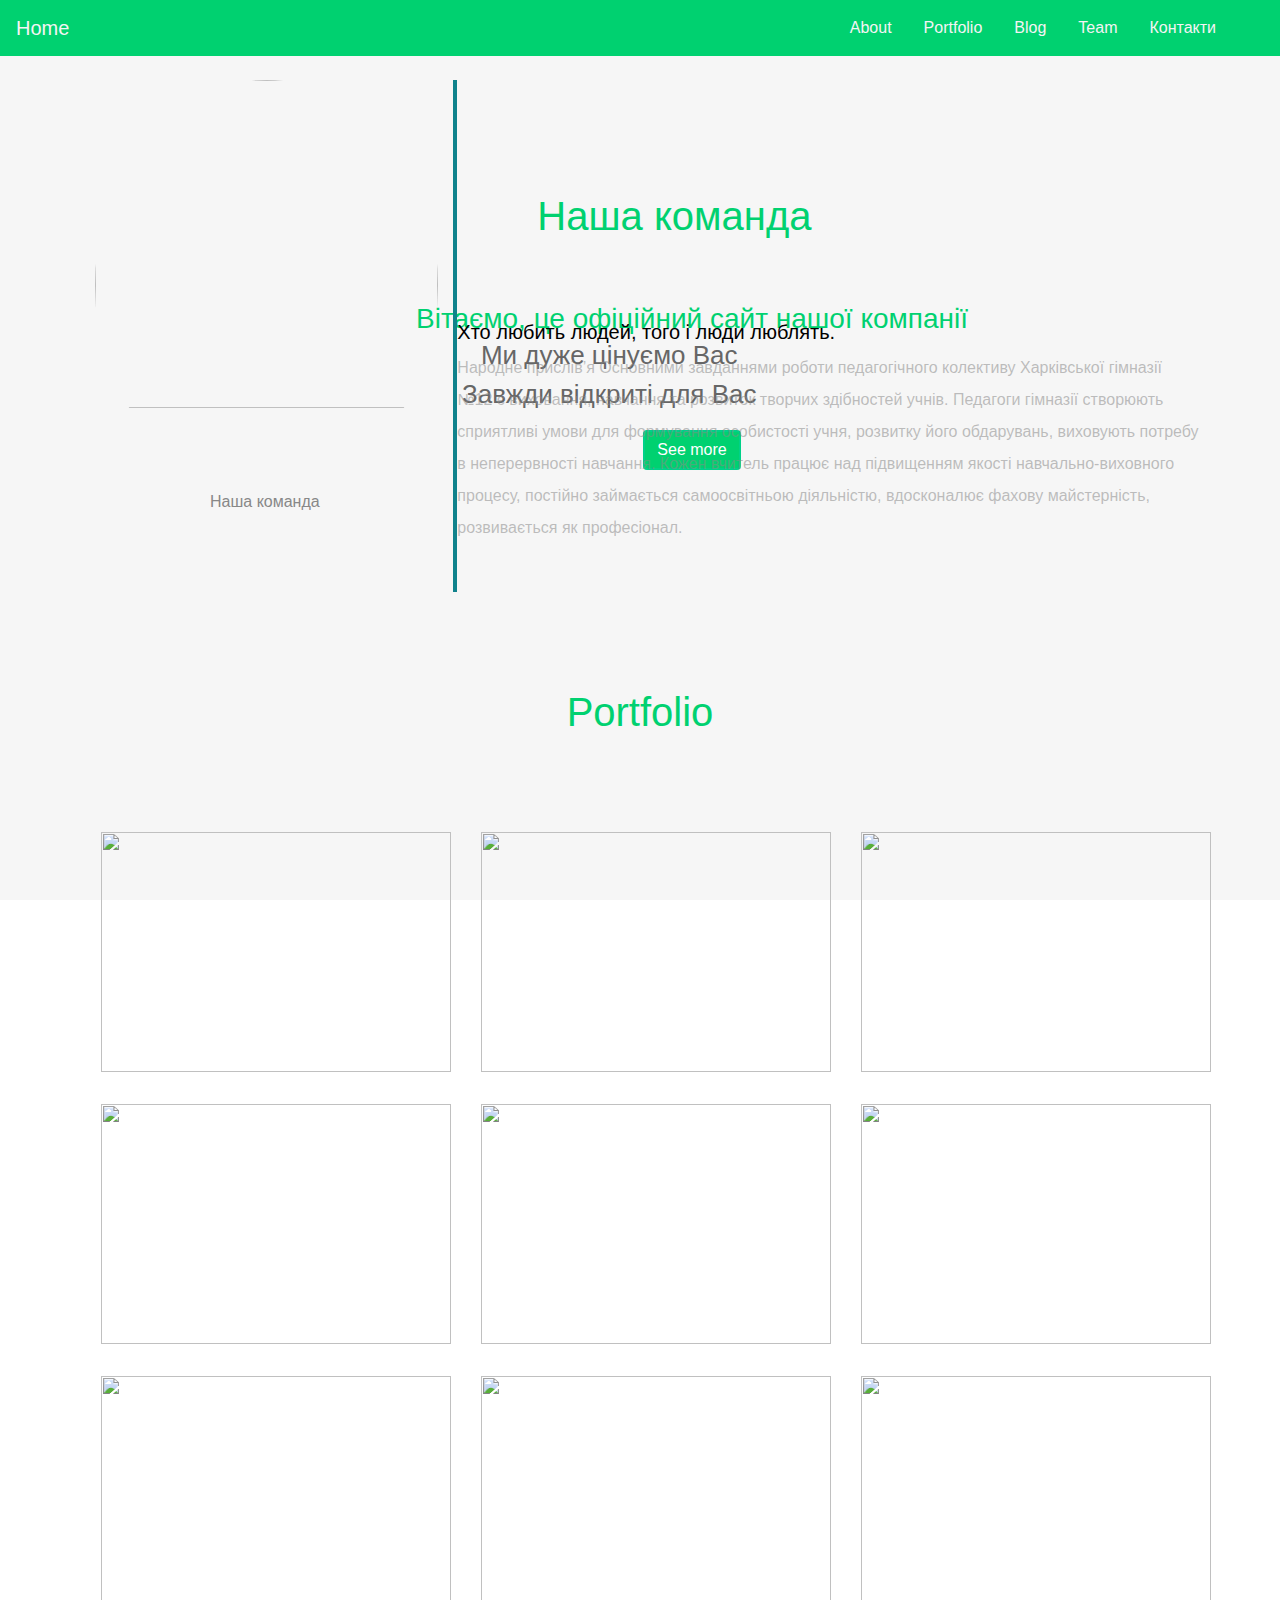
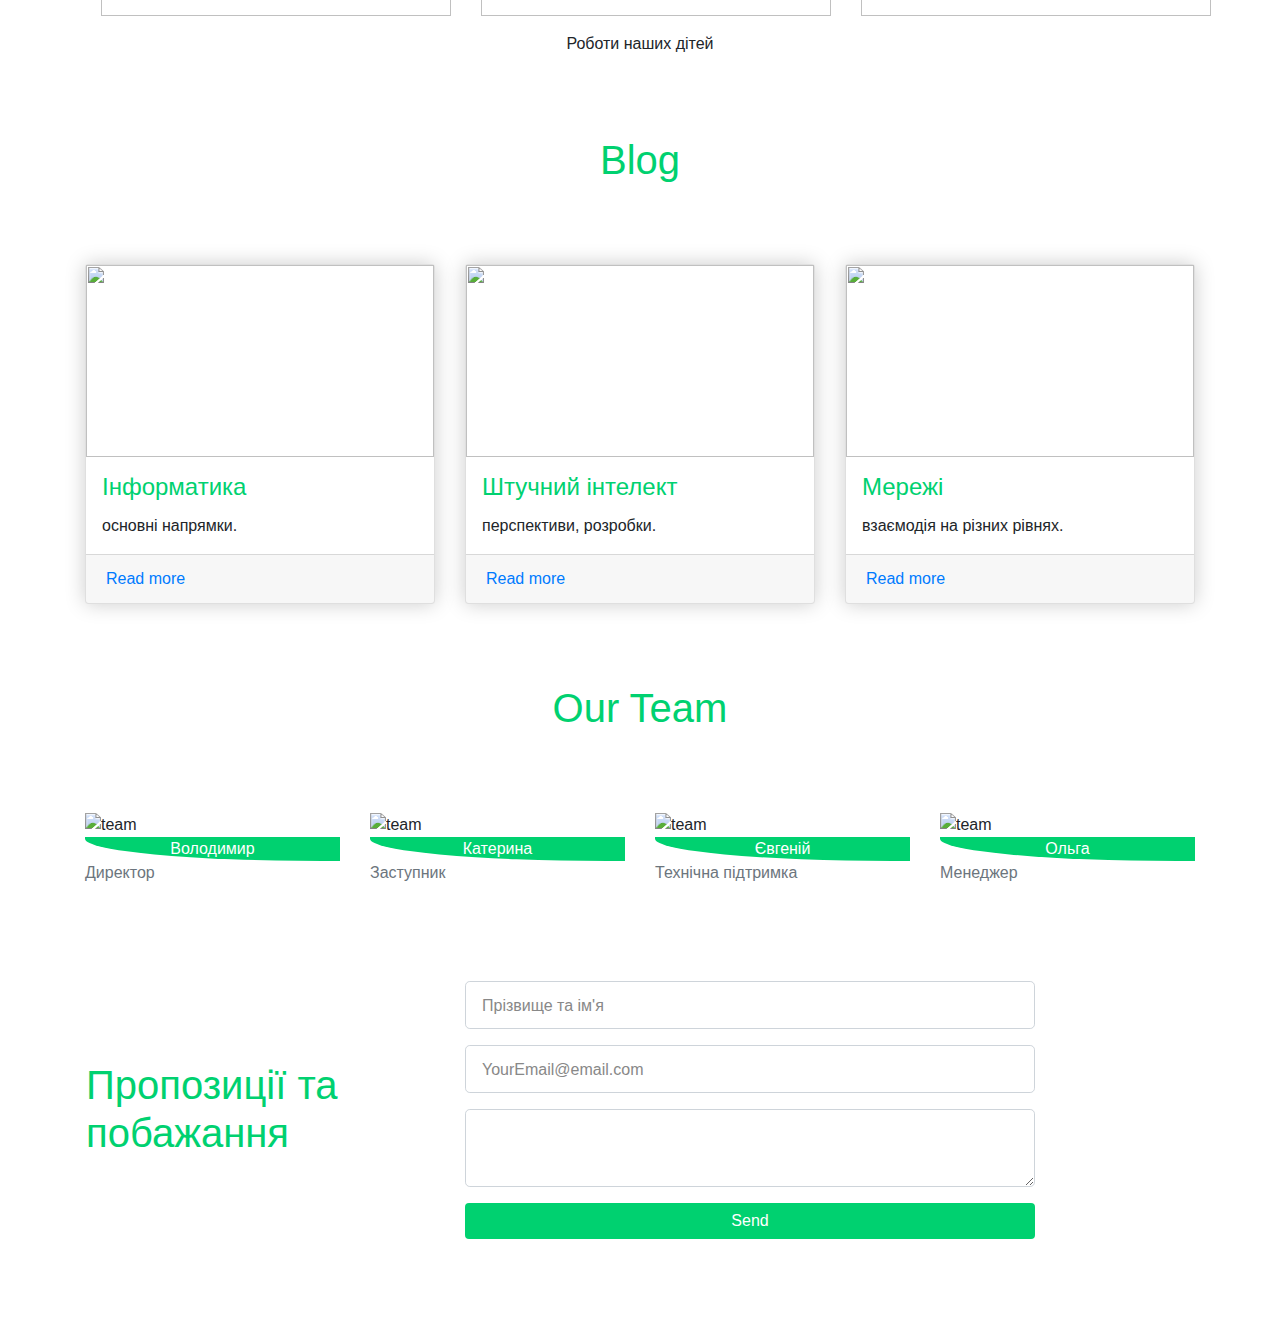
==== index.html @ fdcf883d "Add files via upload" ====
<!DOCTYPE html>
<html>
<head>
    
    <meta charset="utf-8">
    <meta name="viewport" content="width=device-width, initial-scale=1, shrink-to-fit=no">
    <link rel="stylesheet" href="https://stackpath.bootstrapcdn.com/bootstrap/4.3.1/css/bootstrap.min.css" integrity="sha384-ggOyR0iXCbMQv3Xipma34MD+dH/1fQ784/j6cY/iJTQUOhcWr7x9JvoRxT2MZw1T" crossorigin="anonymous">
    <link rel="stylesheet" type="text/css" href="style.css">

    <nav class="navbar navbar-expand-lg fixed-top ">
    <a class="navbar-brand" href="#">Home</a>
    <button class="navbar-toggler" type="button" data-toggle="collapse" data-
        target="#navbarSupportedContent" aria-controls="navbarSupportedContent" aria-expanded="false" aria-
        label="Toggle navigation”> <span class=“navbar-toggler-icon"></span>
    </button>
    <div class="collapse navbar-collapse " id="navbarSupportedContent">
        <ul class="navbar-nav mr-4">
            <li class="nav-item">
                <a class="nav-link" data-value="about" href="#">About</a>
            </li>
            <li class="nav-item">
                <a class="nav-link" data-value="Portfolio" href="#">Portfolio</a>
            </li>
            <li class="nav-item">
                <a class="nav-link" data-value="Blog" href="#">Blog</a>
            </li>
            <li class="nav-item">
                <a class="nav-link" data-value="Team" href="#">Team</a>
            </li>
            <li class="nav-item">
                <a class="nav-link" data-value="Contact" href="#">Контакти</a>
            </li>
        </ul>
    </div>
    </nav>


</head>
<body>
    

<header class="header">
    <div class="overlay">
        <div class="container">
        <div class="description text-center">
            <h3><font color="#00d170">Вітаємо, це офіційний сайт нашої компанії
                <p> Ми дуже цінуємо Вас<br>
                    Завжди відкриті для Вас
                </p>
                <button class="btn btn-outline-secondary">See more</button>
                </font>
            </h3>
        </div>        
        </div>
        
    </div>
    
</header>


<div class="about" id="about">
<div class="container">
<div class="row">
    <div class="col-lg-4 col-md-4 col-sm-12">
        <img align="center" src="images/kollektiv.jpg" class="img-fluid">
        <span class="text-justify">Наша команда</span>
    </div>
    <div class="col-lg-8 col-md-8 col-sm-12 desc">
        <h1><font color="#00d170">Наша команда</font></h1>
        <h5><font color="black">Хто любить людей, того і люди люблять.</font></h5>
            <p>
Народне прислів’я
Основними завданнями роботи педагогічного колективу Харківської гімназії №12 є виховання, навчання та розвиток творчих здібностей учнів. Педагоги гімназії створюють сприятливі умови для формування особистості учня, розвитку його обдарувань, виховують потребу в неперервності навчання. Кожен вчитель працює над підвищенням якості навчально-виховного процесу, постійно займається самоосвітньою діяльністю, вдосконалює фахову майстерність, розвивається як професіонал.
        </p>
    </div>
</div>
</div>
</div>

<div class="portfolio" id="Portfolio">
    <h1 class="text-center">Portfolio</h1>


<div class="container">
<div class="row">
<div class="col-lg-4 col-md-4 col-sm-12">
    <img align="center" src="https://gymnasium12.klasna.com/uploads/org31/user_14922/photofile_1657617908_309793991_big.jpg" class="img-fluid">
</div>
<div class="col-lg-4 col-md-4 col-sm-12">
    <img align="center" src="https://gymnasium12.klasna.com/uploads/org31/user_14922/photofile_1657617908_850938983.jpg" class="img-fluid">
</div>
<div class="col-lg-4 col-md-4 col-sm-12">
    <img align="center" src="https://gymnasium12.klasna.com/uploads/org31/user_14922/photofile_1657617908_1607290493.jpg" class="img-fluid">
</div>
    
<div class="col-lg-4 col-md-4 col-sm-12">
    <img align="center" src="https://gymnasium12.klasna.com/uploads/org31/user_14922/photofile_1657617908_309793991_big.jpg" class="img-fluid">
</div>
<div class="col-lg-4 col-md-4 col-sm-12">
    <img align="center" src="https://gymnasium12.klasna.com/uploads/org31/user_14922/photofile_1657617910_154194943.jpg" class="img-fluid">
</div>
<div class="col-lg-4 col-md-4 col-sm-12">
    <img align="center" src="https://gymnasium12.klasna.com/uploads/org31/user_14922/photofile_1657618089_1125225887.jpg" class="img-fluid">
</div>
<div class="col-lg-4 col-md-4 col-sm-12">
    <img align="center" src="https://gymnasium12.klasna.com/uploads/org31/user_14922/photofile_1657618094_259667917.jpg" class="img-fluid">
</div>
<div class="col-lg-4 col-md-4 col-sm-12">
    <img align="center" src="https://gymnasium12.klasna.com/uploads/org31/user_14922/photofile_1657618088_895905221.jpg" class="img-fluid">
</div>
<div class="col-lg-4 col-md-4 col-sm-12">
    <img align="center" src="https://gymnasium12.klasna.com/uploads/org31/user_14922/photofile_1657618088_2125965112.jpg" class="img-fluid">
</div>
</div>
<p align="center">
        Роботи наших дітей    
    </p>
</div> 
</div>


<div class="blog" id="Blog">
<div class="container">
    <h1 class="text-center">Blog</h1>
<div class="row">
<div class="col-md-4 col-lg-4 col-sm-12">
<div class="card">
<div class="card-img">
    <img align="center" src="images/posts/polit.jpg" class="img-fluid">
</div>
<div class="card-body">
    <h4 class="card-title">Інформатика</h4>
        <p class="card-text">
        основні напрямки.
        </p>
</div>
<div class="card-footer">
    <a href="" class="card-link">Read more</a>
</div>
</div>
</div>
<div class="col-md-4 col-lg-4 col-sm-12">
<div class="card">
<div class="card-img">
    <img align="center" src="images/posts/images.jpg" class="img-fluid">
</div>
<div class="card-body">
    <h4 class="card-title">Штучний інтелект</h4>
        <p class="card-text">
        перспективи, розробки.
        </p>
</div>
<div class="card-footer">
    <a href="" class="card-link">Read more</a>
</div>
</div>
</div>
<div class="col-md-4 col-lg-4 col-sm-12">
<div class="card">
<div class="card-img">
    <img align="center" src="images/posts/imag2.jpg" class="img-fluid">
</div>
<div class="card-body">
    <h4 class="card-title">Мережі</h4>
    <p class="card-text">
    взаємодія на різних рівнях.
    </p>
</div>
<div class="card-footer">
    <a href="" class="card-link">Read more</a>
</div>
</div>
</div>
</div>
</div>
</div>


<div class="team" id="Team">
<div class="container">
<h1 class="text-center">Our Team</h1>
<div class="row">
<div class="col-lg-3 col-md-3 col-sm-12 item">
<img align="center" src="images/team/team-1.jpg" class="img-fluid" alt="team">
<div class="des">
Володимир
</div>
<span class="text-muted">Директор</span>
</div>
<div class="col-lg-3 col-md-3 col-sm-12 item">
<img align="center" src="images/team/team-2.jpg" class="img-fluid" alt="team">
<div class="des">
Катерина
</div>
<span class="text-muted">Заступник</span>
</div>
<div class="col-lg-3 col-md-3 col-sm-12 item">
<img align="center" src="images/team/team-3.jpg" class="img-fluid" alt="team">
<div class="des">
Євгеній
</div>
<span class="text-muted">Технічна підтримка</span>
</div>
<div class="col-lg-3 col-md-3 col-sm-12 item">
<img align="center" src="images/team/team-4.jpg" class="img-fluid" alt="team">
<div class="des">
Ольга
</div>
<span class="text-muted">Менеджер</span>
</div>
</div>
</div>
</div>


<div class="contact-form" id="Contact">
<div class="container">
<form>
<div class="row">
<div class="col-lg-4 col-md-4 col-sm-12">
    <h1>Пропозиції та побажання</h1>
</div>
<div class="col-lg-8 col-md-8 col-sm-12 right">
<div class="form-group">
    <input type="text" class="form-control form-control-lg" placeholder="Прізвище та ім'я" name="">
</div>
<div class="form-group">
    <input type="email" class="form-control form-control-lg" placeholder="YourEmail@email.com"
    name="email">
</div>
<div class="form-group">
    <textarea class="form-control form-control-lg">
    </textarea>
</div>
    <input type="submit" class="btn btn-secondary btn-block" value="Send" name="">
</div>
</div>
</form>
</div>
</div>

    <script src="https://ajax.googleapis.com/ajax/libs/jquery/3.3.1/jquery.min.js"></script>
    <script src="https://cdnjs.cloudflare.com/ajax/libs/popper.js/1.14.7/umd/popper.min.js" integrity="sha384-UO2eT0CpHqdSJQ6hJty5KVphtPhzWj9WO1clHTMGa3JDZwrnQq4sF86dIHNDz0W1" crossorigin="anonymous"></script>
    <script src="https://stackpath.bootstrapcdn.com/bootstrap/4.3.1/js/bootstrap.min.js" integrity="sha384-JjSmVgyd0p3pXB1rRibZUAYoIIy6OrQ6VrjIEaFf/nJGzIxFDsf4x0xIM+B07jRM" crossorigin="anonymous" >
    </script>
<script type="text/javascript" src='js/main.js'></script>
</body>
</html>
---- style.css ----
.navbar{
background:#00d170;
}
.nav-link , .navbar-brand{
color: #f4f4f4;
cursor: pointer;
}
.nav-link{
margin-right: 1em !important;
}
.nav-link:hover{
background: #f4f4f4;
color: #f97300;
}
.navbar-collapse{
justify-content: flex-end;
}
.navbar-toggler{
background:#fff !important;
}



.navbar-collapse{
justify-content: flex-end;
}

.bg-dark{
background-color:#343a40!important;
}
.bg-primary{
background-color:#343a40!important;
}	

/*header style*/
.header{
background-image: url('images/headerback.jpg');
background-attachment: fixed;
background-size: cover;
background-position: center;
}

.overlay{
position: absolute;
min-height: 100%;
min-width: 100%;
left: 0;
top: 0;
background: rgba(244, 244, 244, 0.79);
}

.description{
position: absolute;
top: 30%;
left: 30%;
margin: auto;
padding: 2em;
}
.description h3{
color:#F97300;
}
.description p{
color:#666;
font-size: 26px;
width: 70%;
line-height: 1.5;
}
.description button{
border:2px solid #00d188;
background:#00d170;
color:#fff;
}

/*About*/
.about{
margin: 4em;
padding: 1em;
position: relative;
}
.about h1{
color:#F97300;
margin: 2em;
}
.about img{
height: 80%;
width: 100%;
border-radius: 50%
}
.about span{
display: block;
color: #888;
position: absolute;
left: 130px;
}
.about .desc{
padding: 2em 0;
border-left:4px solid #10828C;
}
.about .desc h1{
color: #10828C;
}
.about .desc p{
line-height:2;
color:#8888;
}


/*Portfolio*/
.portfolio{
margin: 4em 0;
position: relative;
}
.portfolio h1{
color:#00d170;
margin: 2em;
}
.portfolio img{
height: 15rem;
width: 100%;
margin: 1em;
}

/*Blog*/
.blog{
margin: 4em 0;
position: relative;
}
.blog h1{
color:#00d170;
margin: 2em;
}
.blog .card{
box-shadow: 0 0 20px #ccc;
}
.blog .card img{
width: 100%;
height: 12em;
}
.blog .card-title{
color:#00d170;
}
.blog .card-body{
padding: 1em;
}

/*team*/
.team{
margin: 4em 0;
position: relative;
}
.team h1{
color:#00d170;
margin: 2em;
}
.team .item{
position: relative;
}
.team .des{
background: #00d170;
color: #fff;
text-align: center;
border-bottom-left-radius: 93%;
transition:.3s ease-in-out;
}
.team .item:hover .des{
height: 100%;
background:#00d17059;
position: absolute;
width: 89%;
padding: 5em;
top: 0;
border-bottom-left-radius: 0;
}

/*contact-form*/
.contact-form{
margin: 6em 0;
position: relative;
}
.contact-form h1{
padding:2em 1px;
color: #00d170;
}
.contact-form .right{
max-width: 600px;
}
.contact-form .right .btn-secondary{
background: #00d170;
color: #fff;
border:0;
}
.contact-form .right .form-control::placeholder{
color: #888;
font-size: 16px;


/*
@import url('https://fonts.googleapis.com/css?family=Raleway');
*{
font-family: "Raleway";
}*/
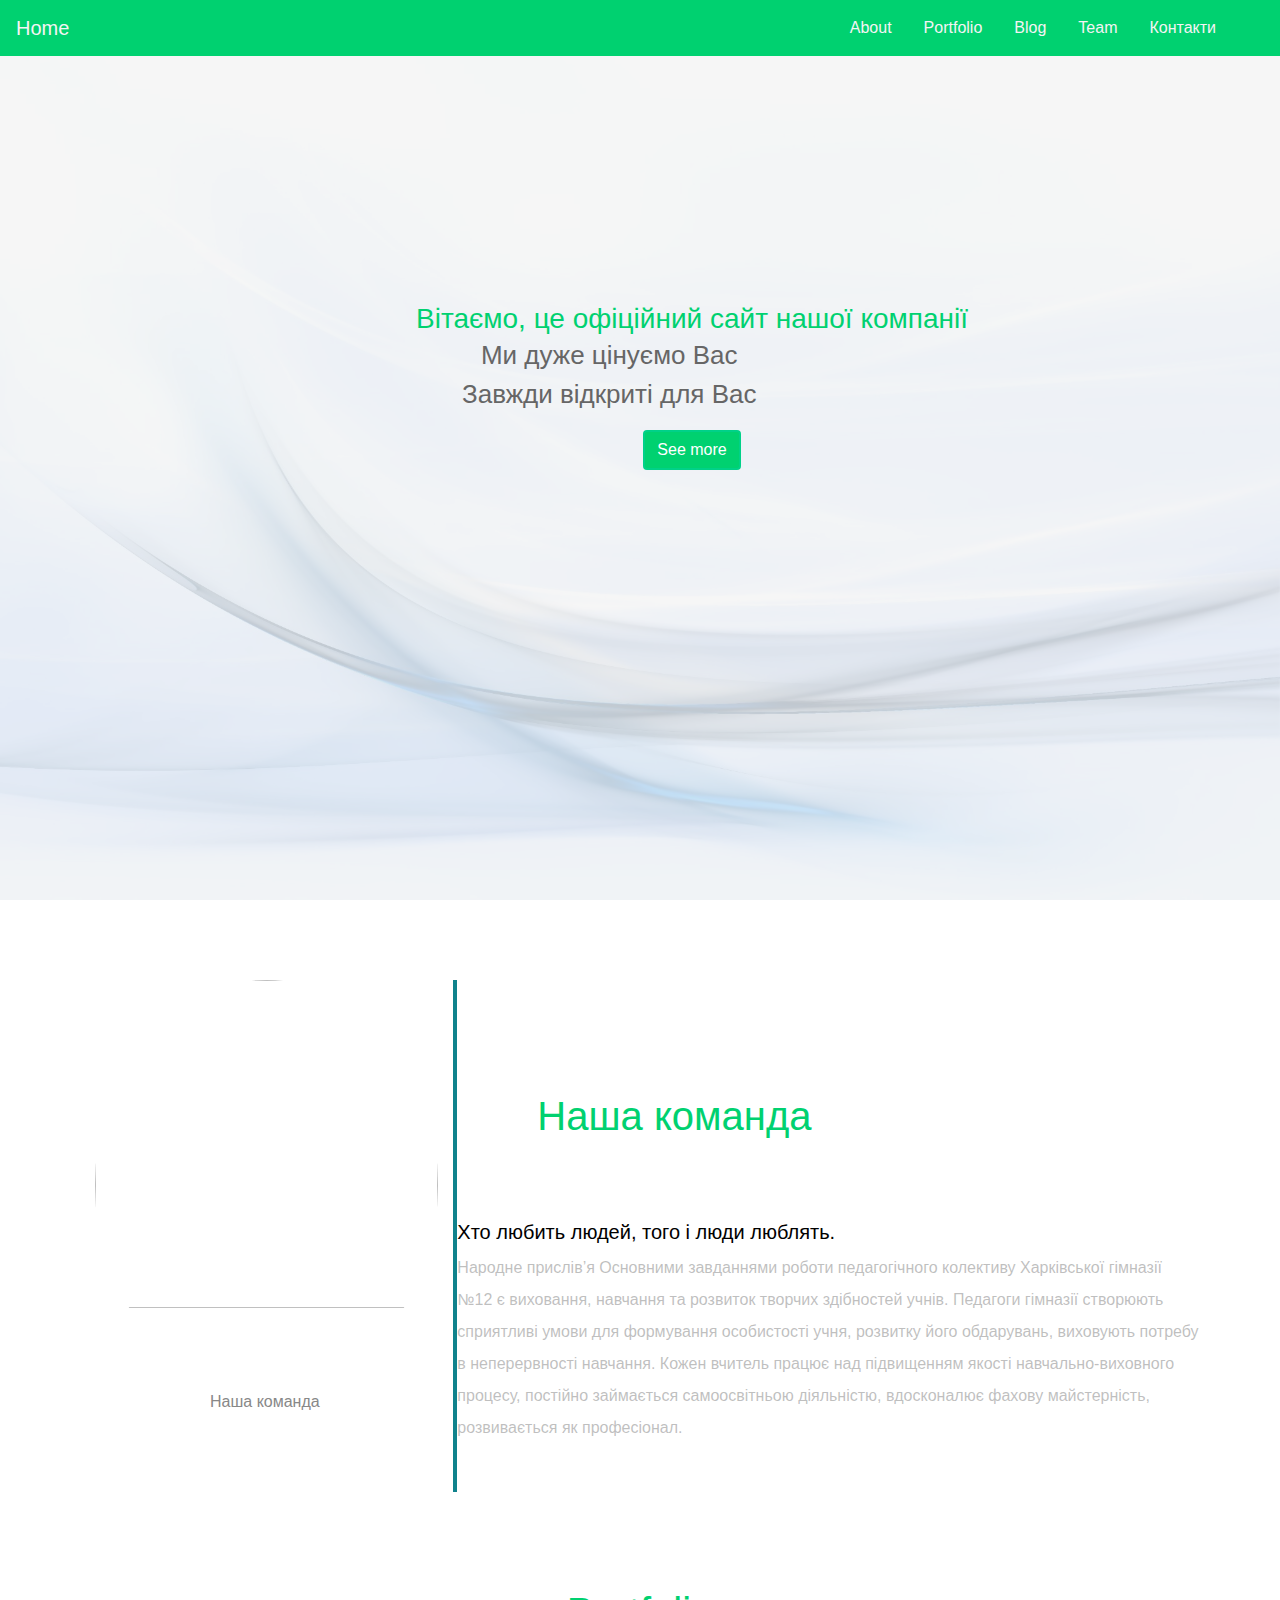
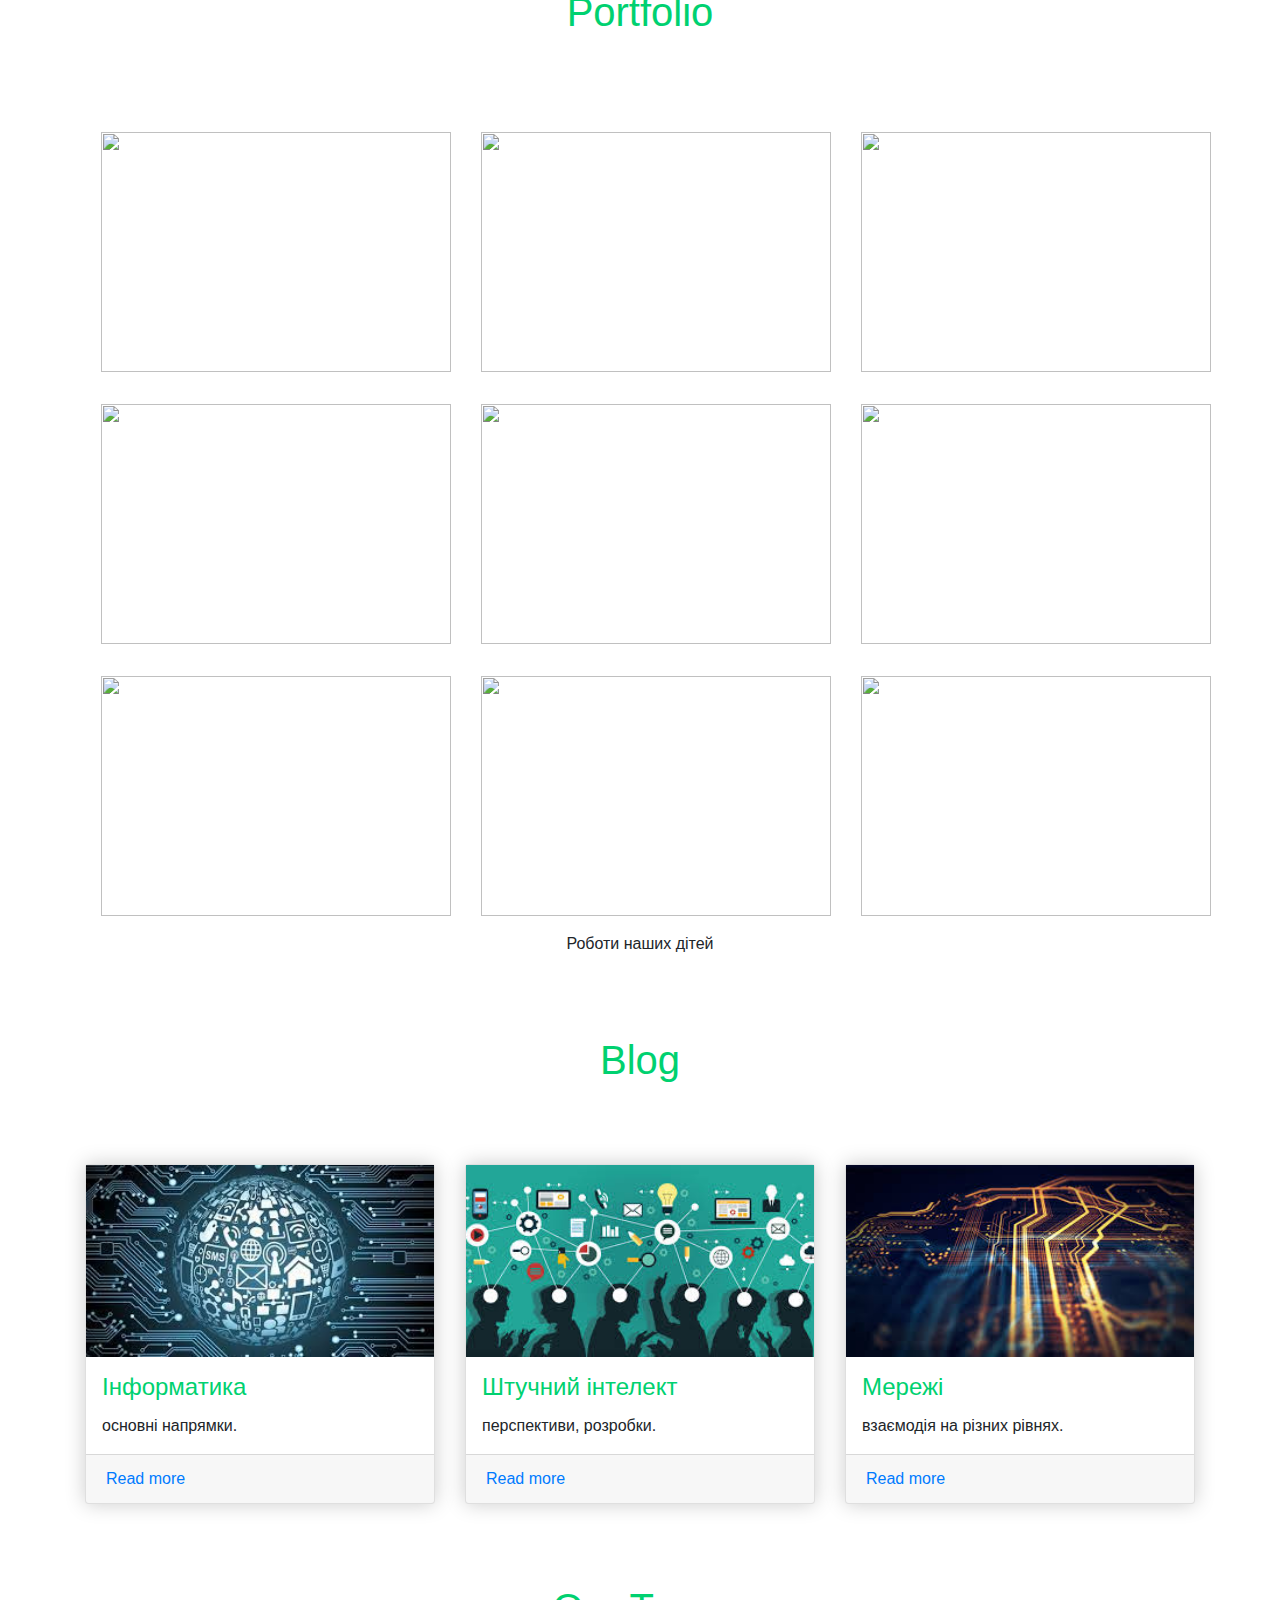
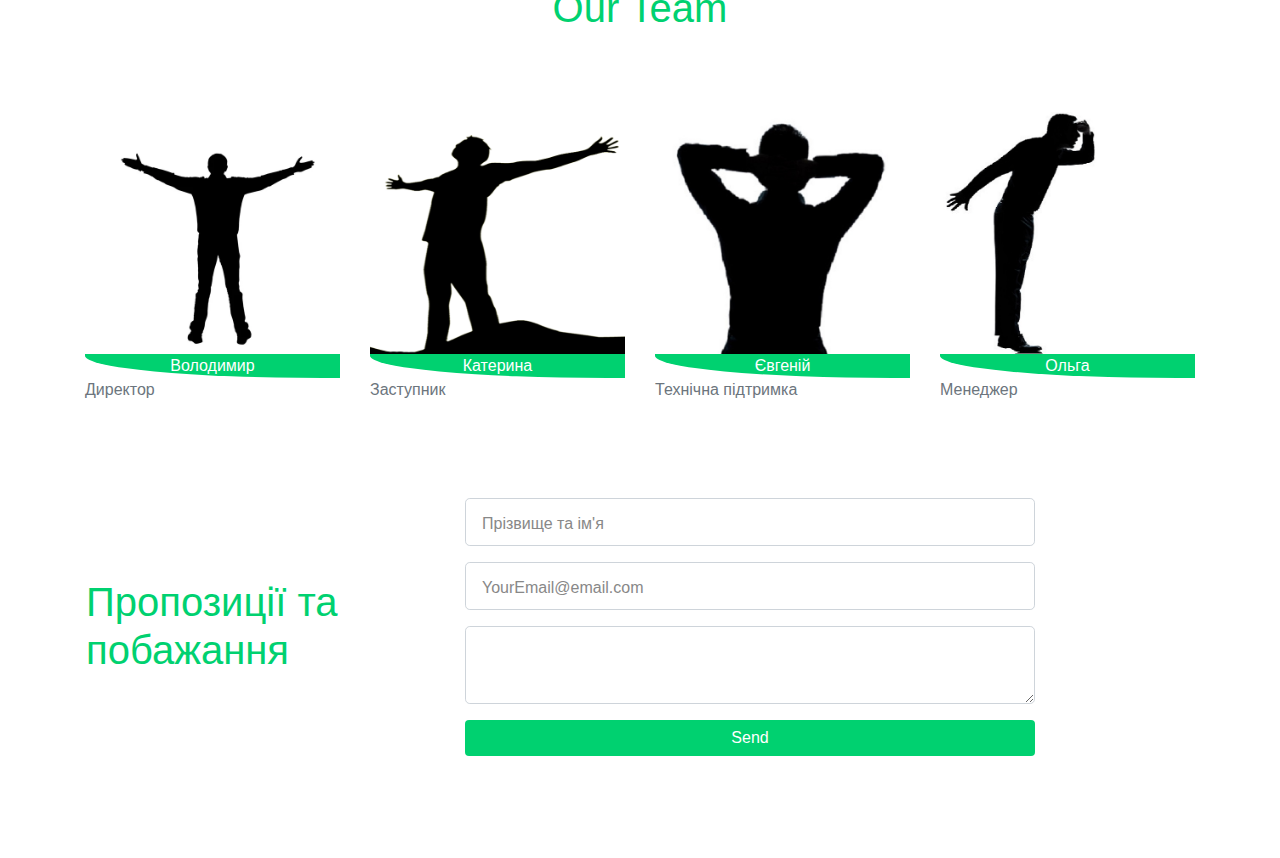
==== commit a3e2db2f: "Update index.html" ====
--- a/index.html
+++ b/index.html
@@ -62,7 +62,7 @@
 <div class="container">
 <div class="row">
     <div class="col-lg-4 col-md-4 col-sm-12">
-        <img align="center" src="images/kollektiv.jpg" class="img-fluid">
+        <img align="center" src="https://gymnasium12.klasna.com/uploads/editor/31/14922/sitepage_21/images/kollektiv.jpg" class="img-fluid">
         <span class="text-justify">Наша команда</span>
     </div>
     <div class="col-lg-8 col-md-8 col-sm-12 desc">
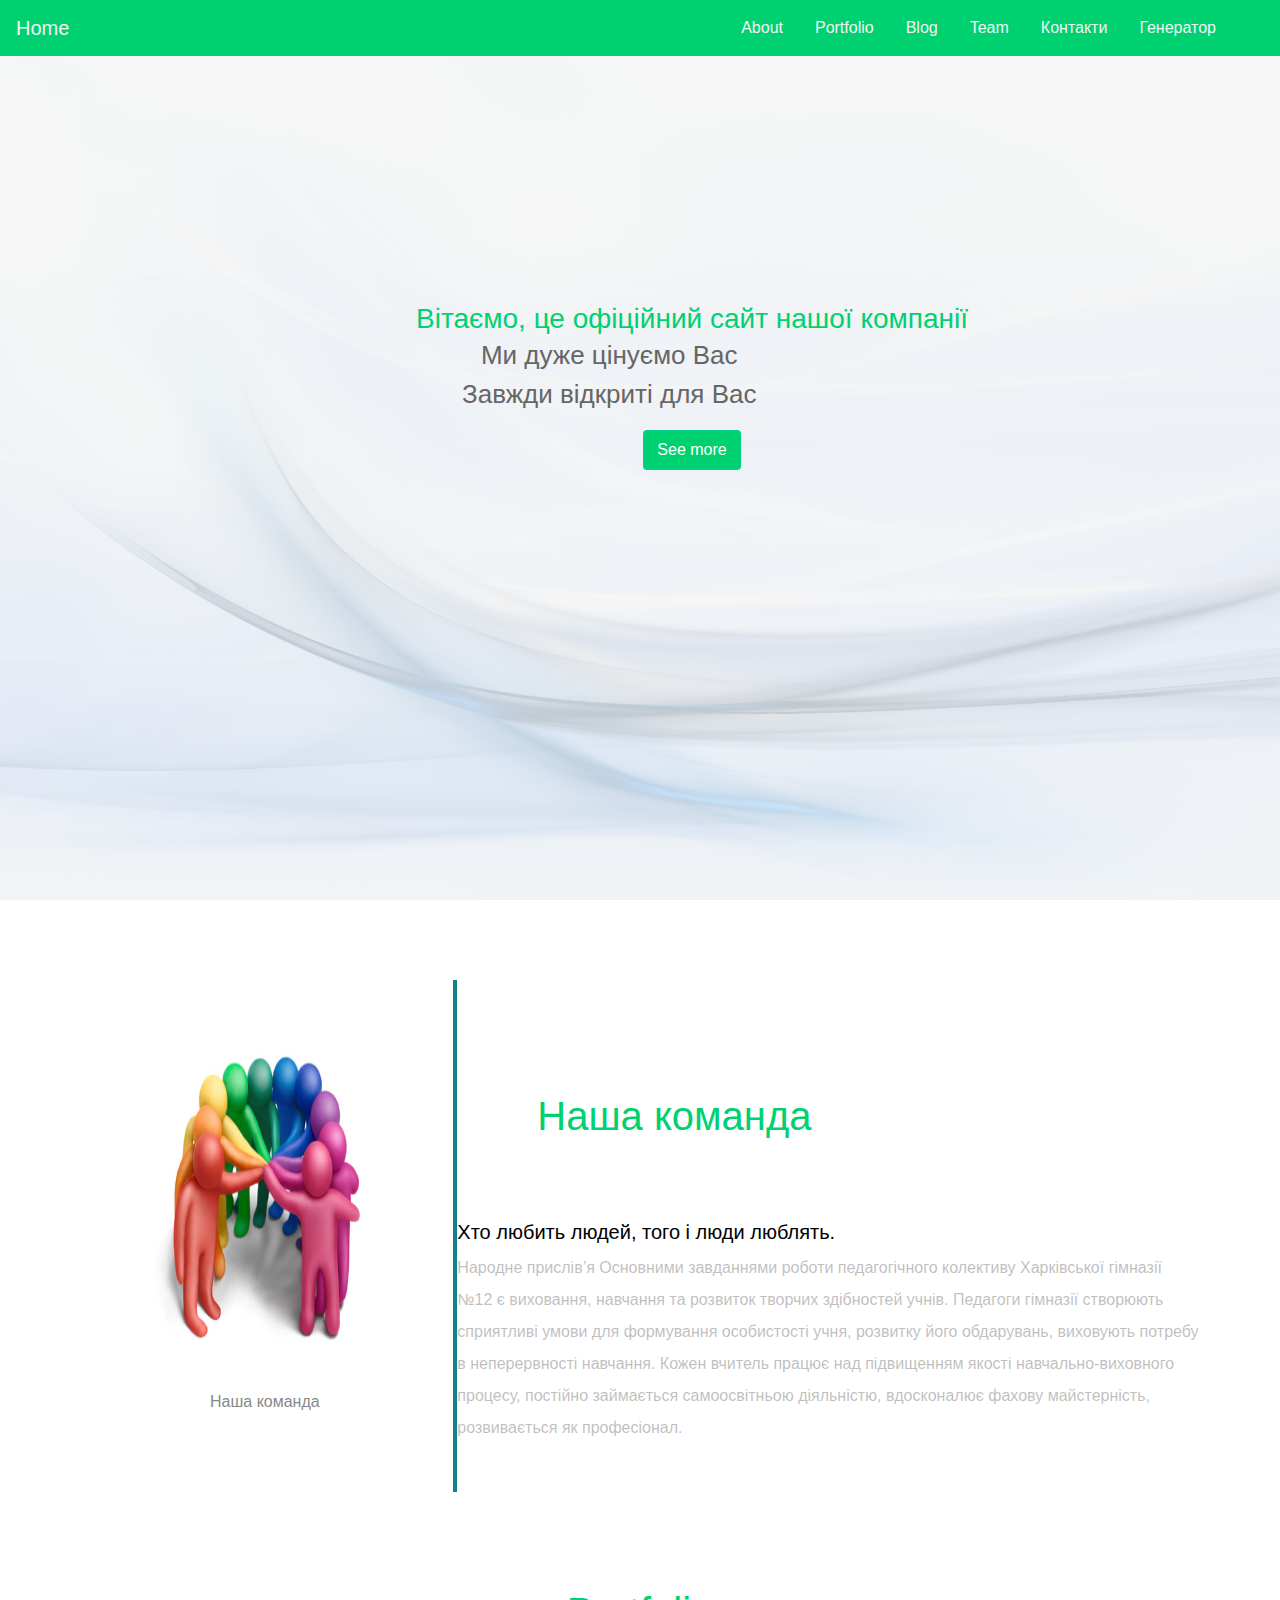
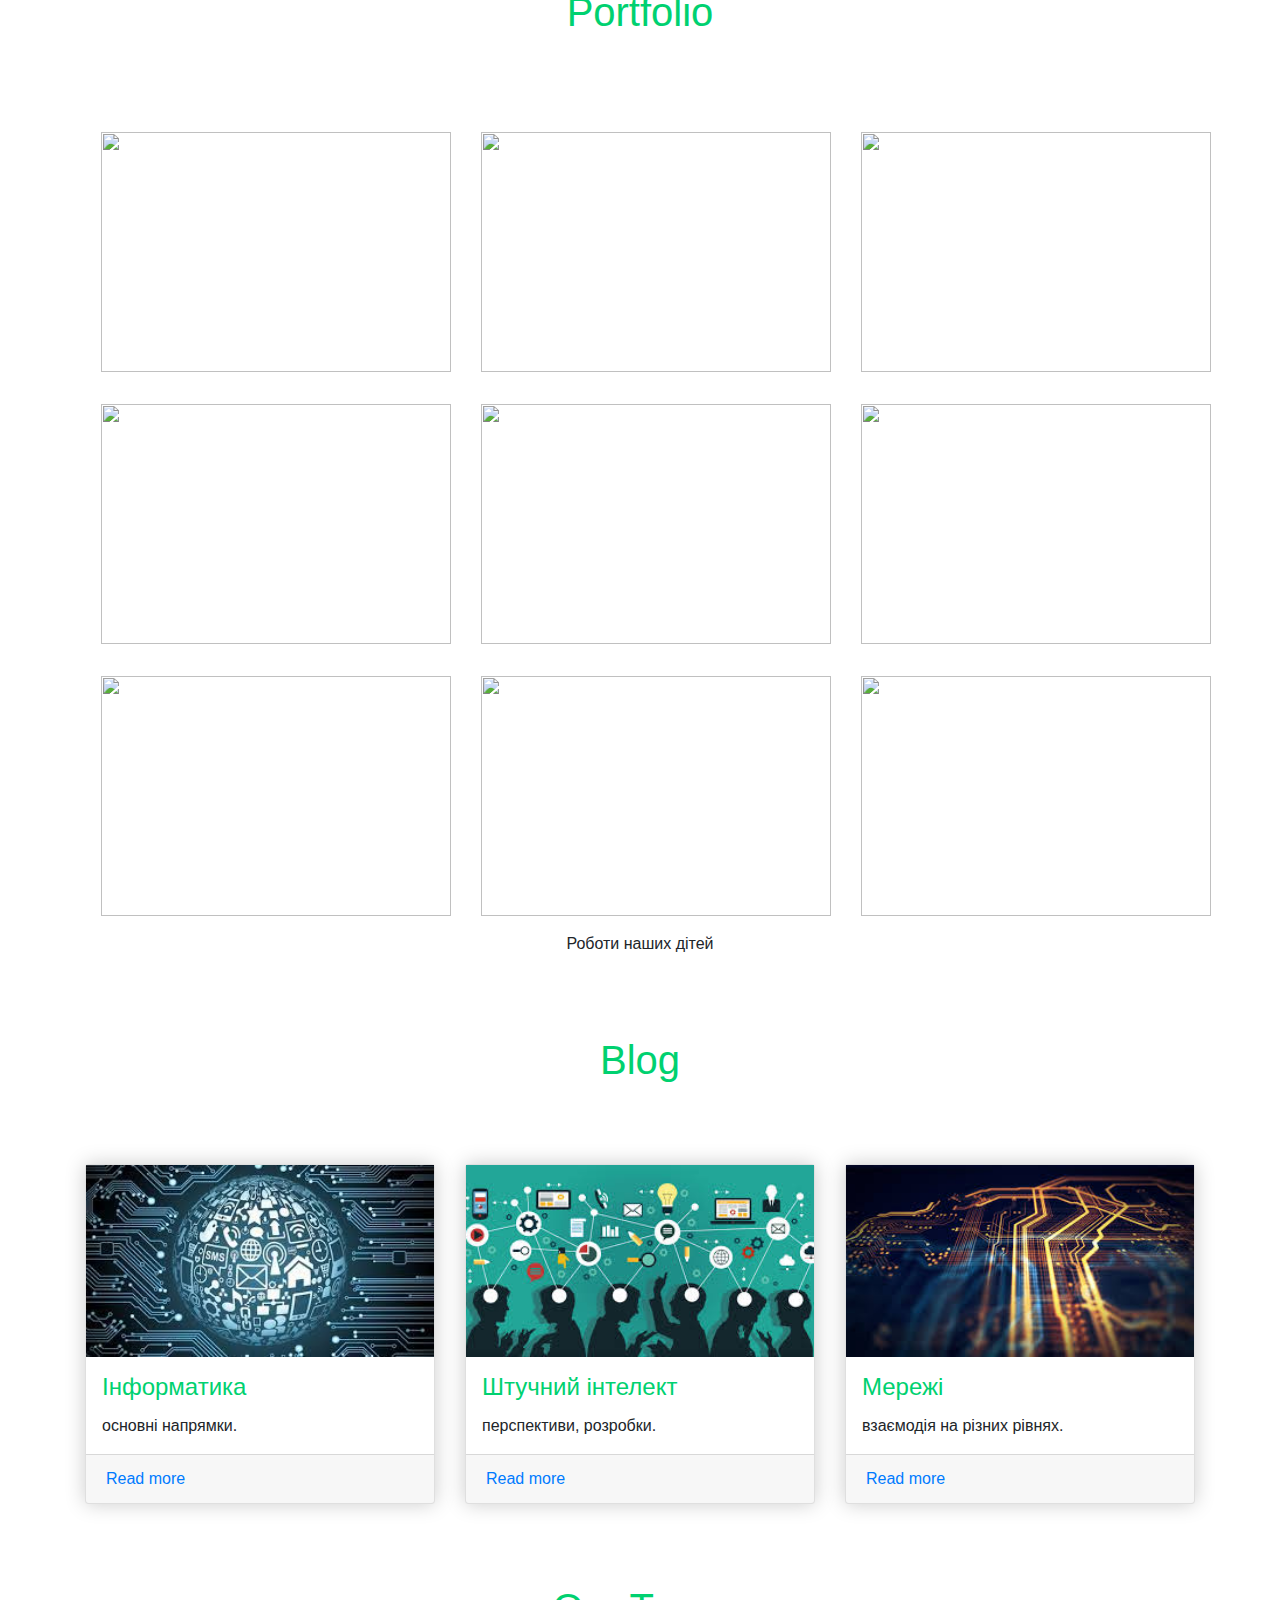
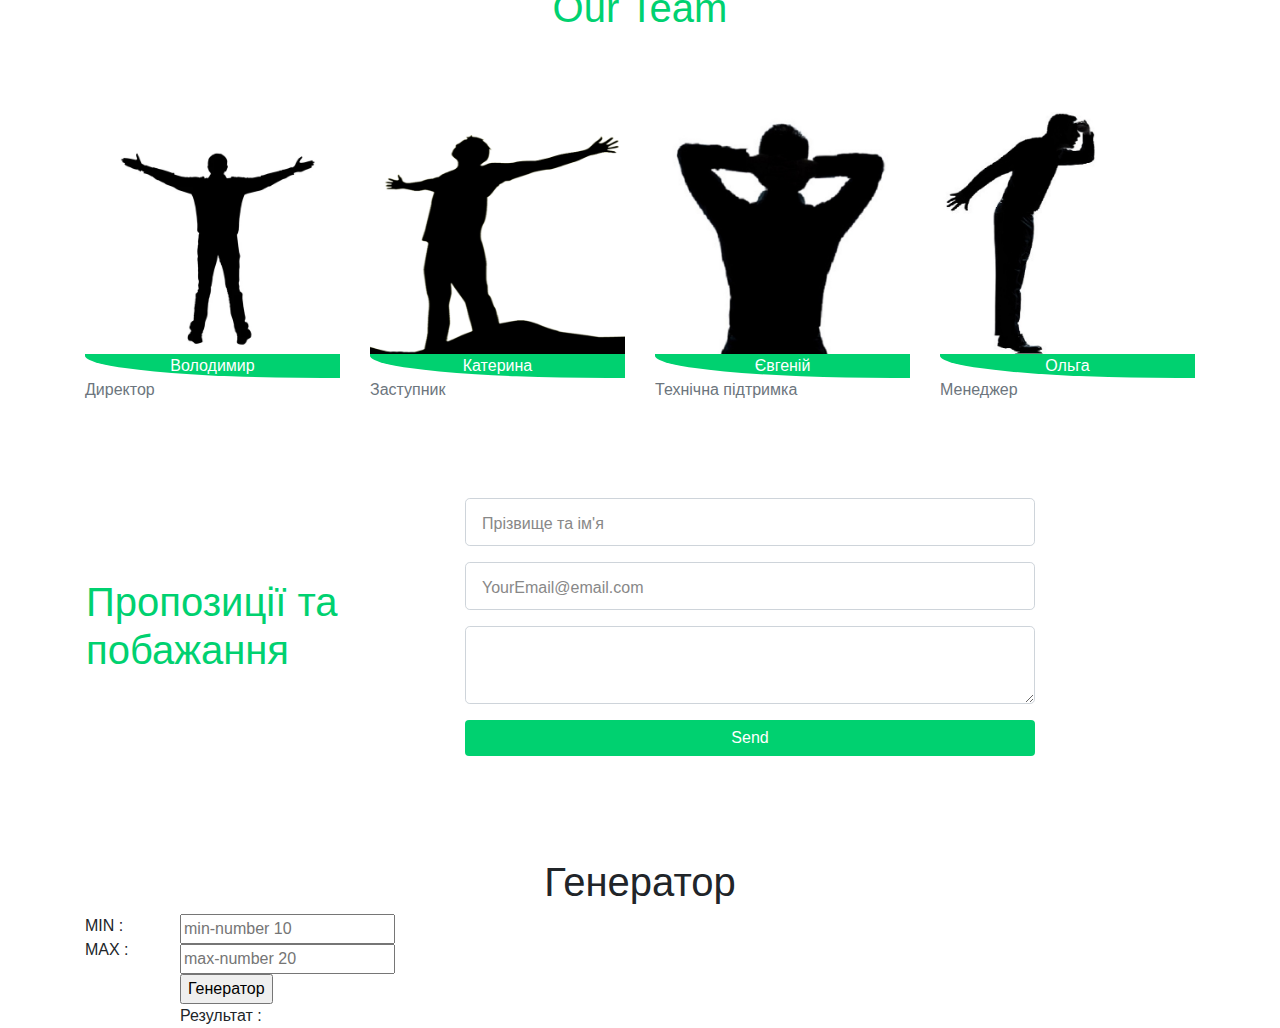
==== commit 7633caba: "Add files via upload" ====
--- a/index.html
+++ b/index.html
@@ -29,6 +29,9 @@
             </li>
             <li class="nav-item">
                 <a class="nav-link" data-value="Contact" href="#">Контакти</a>
+            </li>
+            <li class="nav-item">
+                <a class="nav-link" data-value="Random2" href="#">Генератор</a>
             </li>
         </ul>
     </div>
@@ -62,7 +65,7 @@
 <div class="container">
 <div class="row">
     <div class="col-lg-4 col-md-4 col-sm-12">
-        <img align="center" src="https://gymnasium12.klasna.com/uploads/editor/31/14922/sitepage_21/images/kollektiv.jpg" class="img-fluid">
+        <img align="center" src="images/kollektiv.jpg" class="img-fluid">
         <span class="text-justify">Наша команда</span>
     </div>
     <div class="col-lg-8 col-md-8 col-sm-12 desc">
@@ -239,6 +242,27 @@
 </div>
 </div>
 
+
+<div class="Random" id="Random2">
+    <h1 class="text-center">Генератор</h1>
+    <div class="container">
+    <div class="row">
+        <div class="col-lg-1 col-md-1 col-sm-12 right">
+        MIN :<br>
+        MAX :<br>
+        </div>
+        <div class="col-lg-11 col-md-11 col-sm-12 right">
+        <form name="Random">
+         <input type="number" placeholder="min-number 10" name="min" id="min"> <br>
+        <input type="number" placeholder="max-number 20" name="max" id="max"> <br>
+        <input type="button" name="Getrandom" onclick="check()" value="Генератор">
+        </form>       
+        Результат : <div class="result"></div>
+        </div>
+    </div>
+    </div>
+</div>
+
     <script src="https://ajax.googleapis.com/ajax/libs/jquery/3.3.1/jquery.min.js"></script>
     <script src="https://cdnjs.cloudflare.com/ajax/libs/popper.js/1.14.7/umd/popper.min.js" integrity="sha384-UO2eT0CpHqdSJQ6hJty5KVphtPhzWj9WO1clHTMGa3JDZwrnQq4sF86dIHNDz0W1" crossorigin="anonymous"></script>
     <script src="https://stackpath.bootstrapcdn.com/bootstrap/4.3.1/js/bootstrap.min.js" integrity="sha384-JjSmVgyd0p3pXB1rRibZUAYoIIy6OrQ6VrjIEaFf/nJGzIxFDsf4x0xIM+B07jRM" crossorigin="anonymous" >
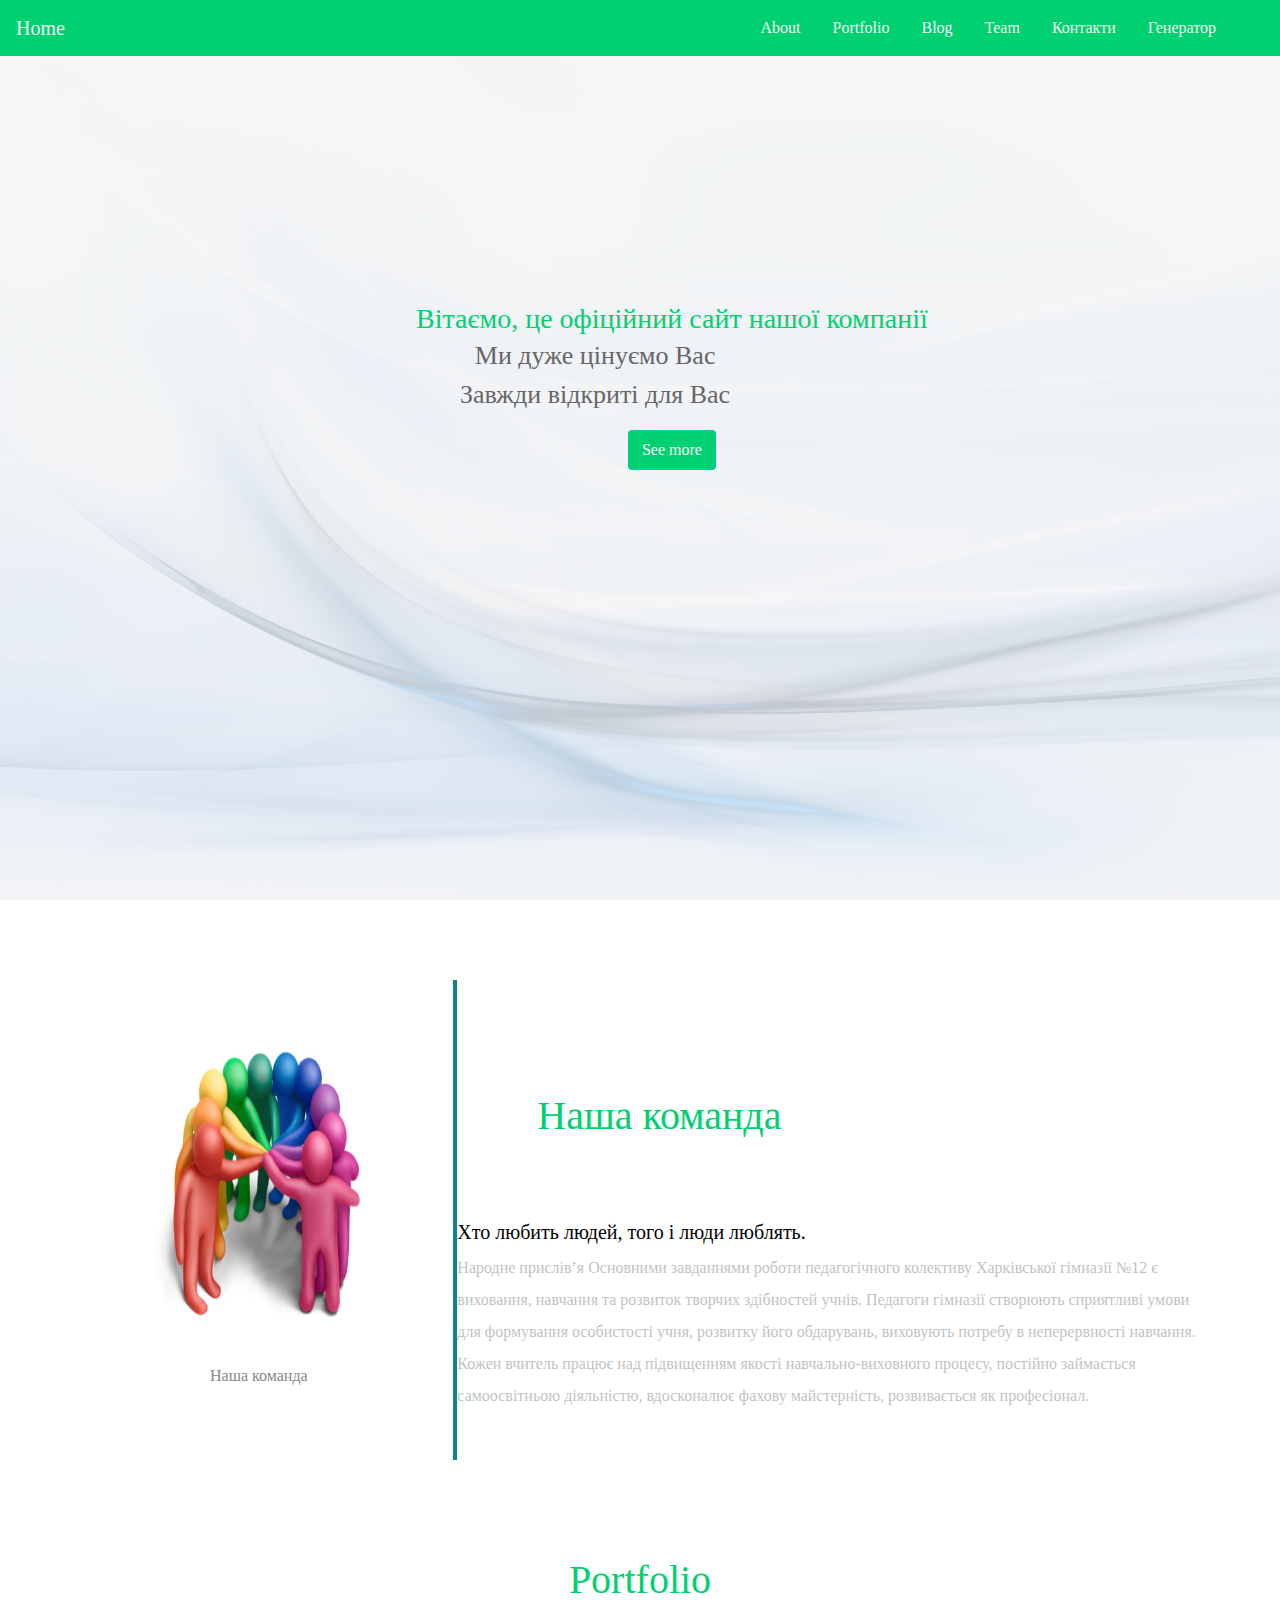
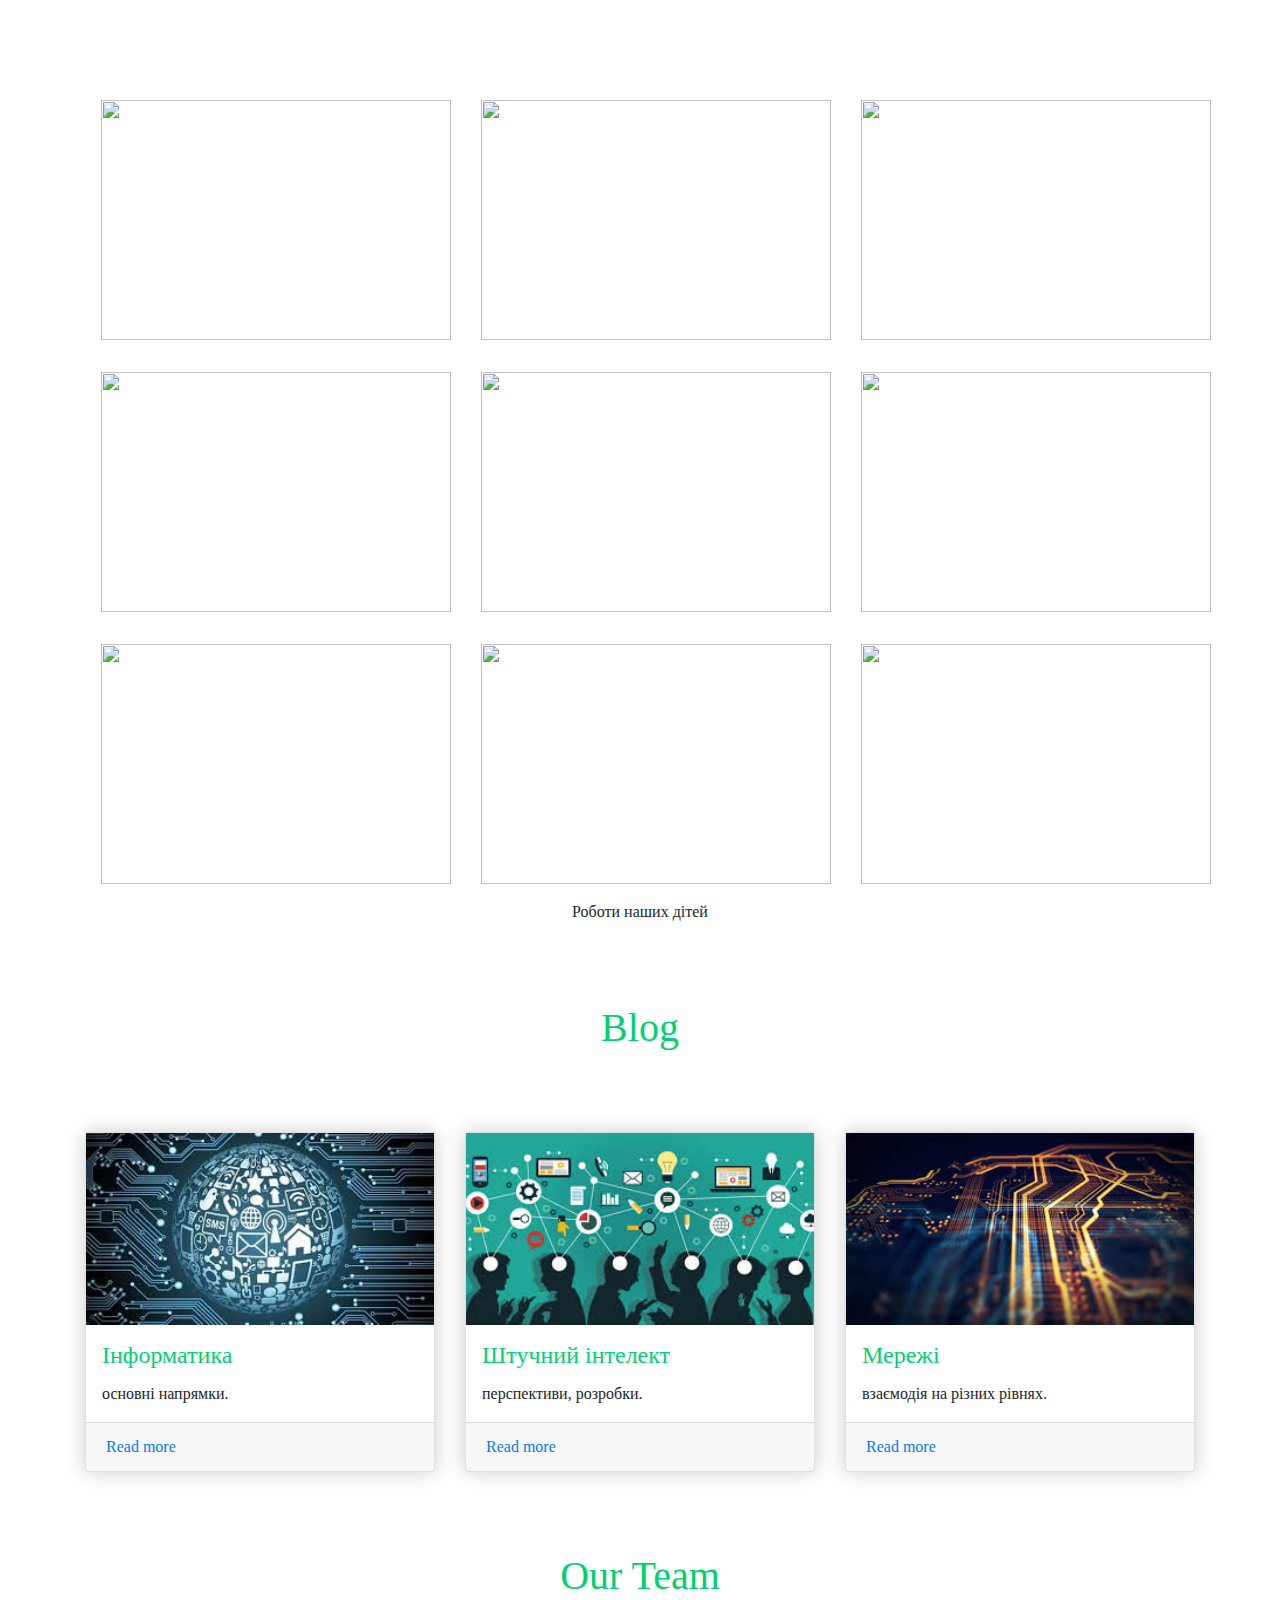
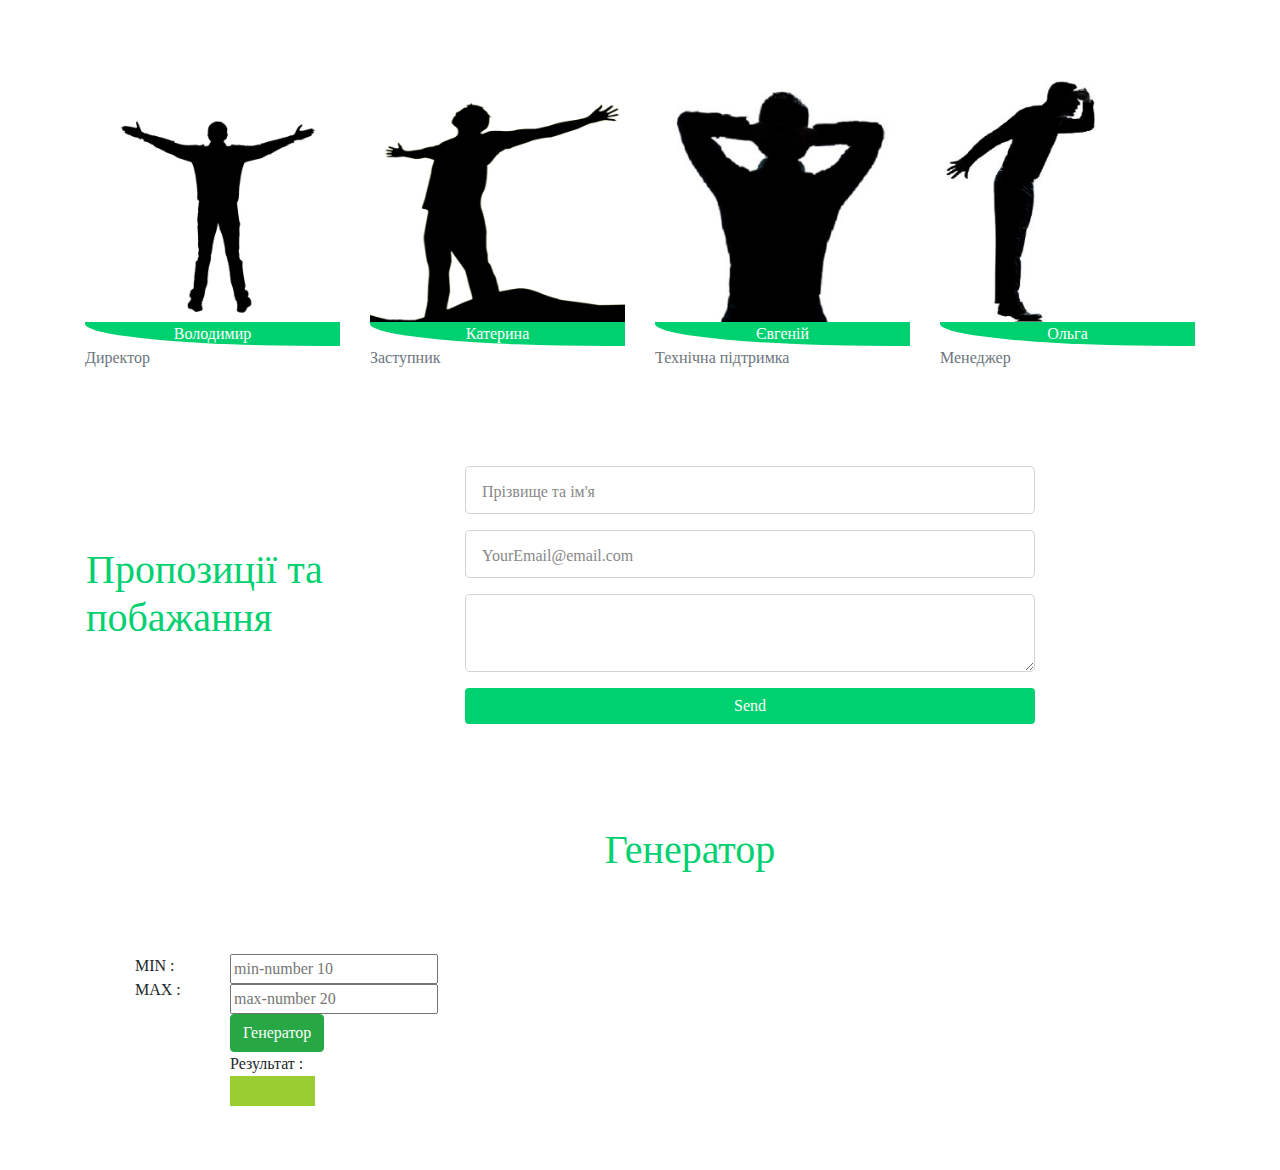
==== commit ec2da362: "Add files via upload" ====
--- a/index.html
+++ b/index.html
@@ -255,7 +255,7 @@
         <form name="Random">
          <input type="number" placeholder="min-number 10" name="min" id="min"> <br>
         <input type="number" placeholder="max-number 20" name="max" id="max"> <br>
-        <input type="button" name="Getrandom" onclick="check()" value="Генератор">
+        <input type="button" class="btn btn-success" name="Getrandom" onclick="check()" value="Генератор">
         </form>       
         Результат : <div class="result"></div>
         </div>
--- a/style.css
+++ b/style.css
@@ -192,10 +192,26 @@
 .contact-form .right .form-control::placeholder{
 color: #888;
 font-size: 16px;
-
-
-/*
+}
+
+/*Random*/
+.Random{
+margin: 4em 0;
+position: relative;	
+left: 50PX;}
+.Random h1{
+color:#00d170;
+margin: 2em;
+}
+.result{
+background: yellowgreen;
+width: 85px;
+height: 30px;
+}
+
+
+
 @import url('https://fonts.googleapis.com/css?family=Raleway');
 *{
 font-family: "Raleway";
-}*/+}